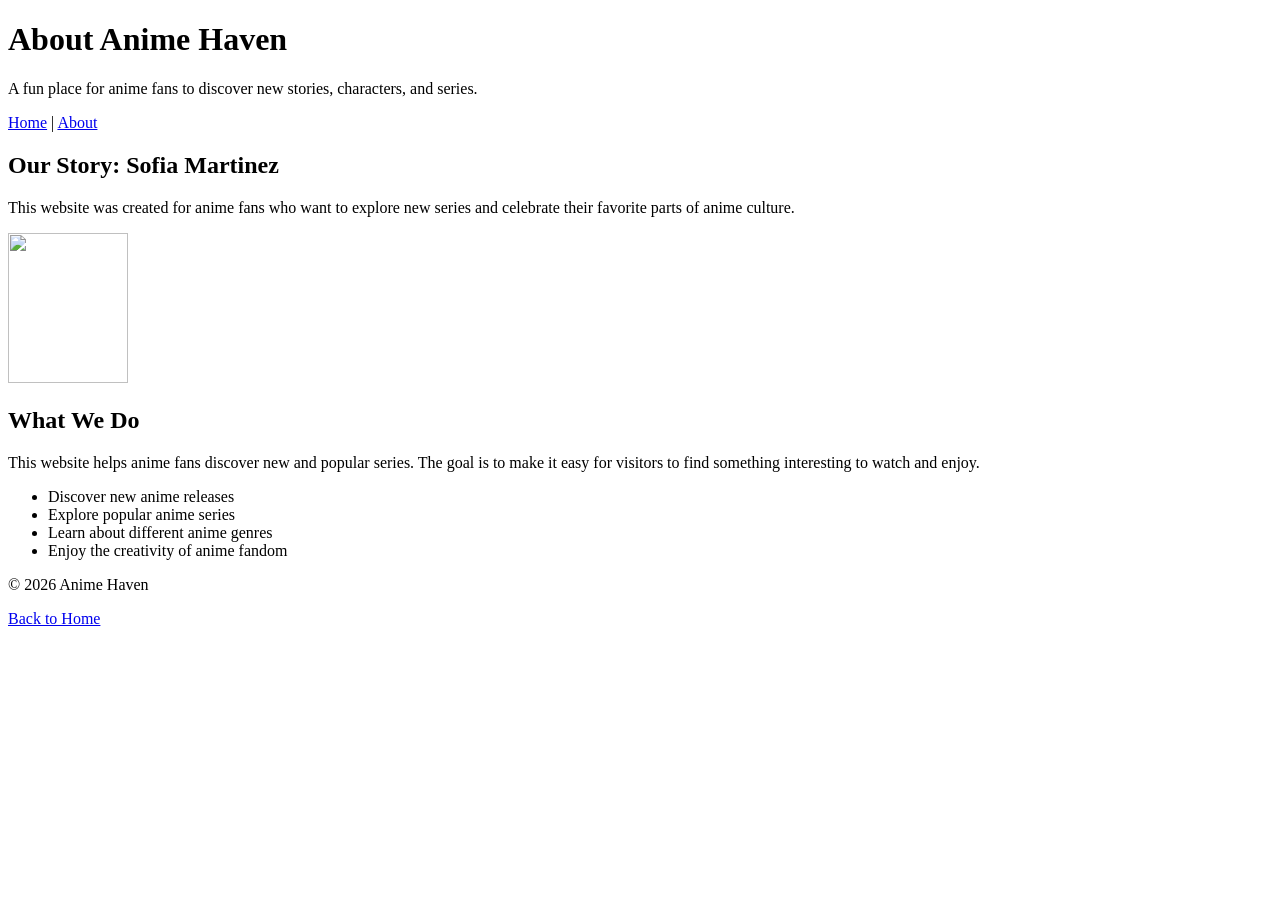
==== about.html @ ae9daad2 "Add files via upload" ====
<!DOCTYPE html>
<html lang="en">
<head>
    <meta charset="UTF-8">
    <meta name="viewport" content="width=device-width, initial-scale=1.0">
    <title>Anime Haven | About Us</title>
    <link rel="stylesheet" href="style.css">
</head>

<body>
    <div class="page-shell">

        <main class="content-panel">
            <header>
                <h1>About Anime Haven</h1>
                <p>A fun place for anime fans to discover new stories, characters, and series.</p>
            </header>

            <nav>
                <a href="index.html">Home</a> |
                <a href="about.html">About</a>
            </nav>

            <section>
                <h2>Our Story: Sofia Martinez</h2>
                <p>
                    This website was created for anime fans who want to
                    explore new series and celebrate their favorite parts of anime culture.
                </p>

                <img src="https://images.unsplash.com/photo-1636394574049-7e6a8c7658c6?q=80&w=687&auto=format&fit=crop&ixlib=rb-4.1.0&ixid=M3wxMjA3fDB8MHxwaG90by1wYWdlfHx8fGVufDB8fHx8fA%3D%3D" width="120" height="150">
            </section>

            <section>
                <h2>What We Do</h2>
                <p>
                    This website helps anime fans discover new and popular series.
                    The goal is to make it easy for visitors to find something interesting to watch and enjoy.
                </p>
                <ul>
                    <li>Discover new anime releases</li>
                    <li>Explore popular anime series</li>
                    <li>Learn about different anime genres</li>
                    <li>Enjoy the creativity of anime fandom</li>
                </ul>
            </section>

            <footer>
                <p>&copy; <span>2026</span> <span>Anime Haven</span></p>
                <p><a href="index.html">Back to Home</a></p>
            </footer>
        </main>

</body>
</html>
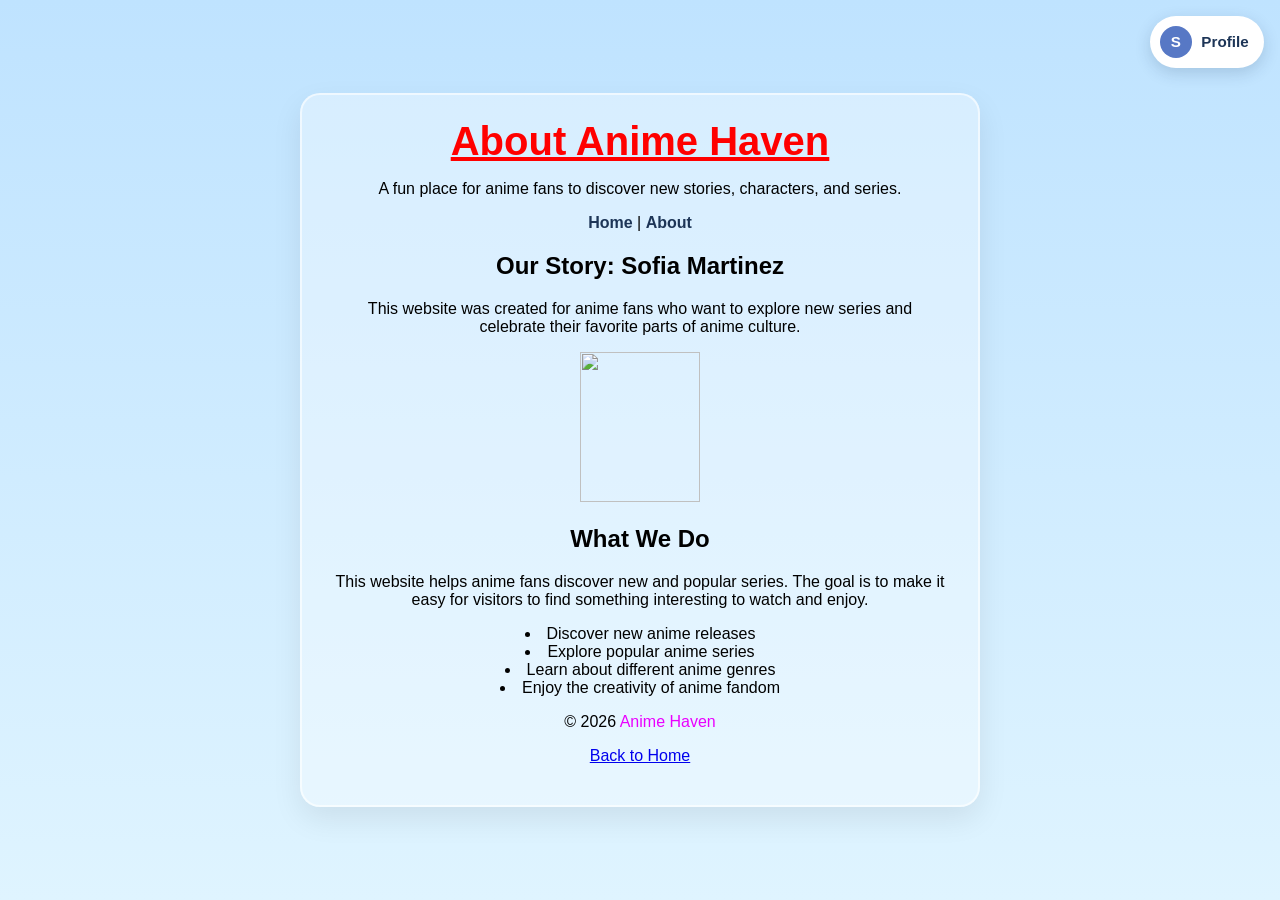
==== commit af2e95da: "Add files via upload" ====
--- a/about.html
+++ b/about.html
@@ -5,6 +5,7 @@
     <meta name="viewport" content="width=device-width, initial-scale=1.0">
     <title>Anime Haven | About Us</title>
     <link rel="stylesheet" href="style.css">
+    <script src="profile.js" defer></script>
 </head>
 
 <body>
@@ -50,6 +51,29 @@
                 <p><a href="index.html">Back to Home</a></p>
             </footer>
         </main>
+    </div>
 
+    <button class="profile-trigger" type="button" aria-controls="profile-sidebar" aria-expanded="false">
+        <span class="profile-trigger-avatar" aria-hidden="true">S</span>
+        <span class="profile-trigger-label">Profile</span>
+    </button>
+
+    <button class="profile-backdrop" type="button" aria-label="Close profile sidebar" tabindex="-1" hidden></button>
+    <aside class="profile-sidebar" id="profile-sidebar" role="dialog" aria-modal="true" aria-labelledby="profile-title" aria-hidden="true" inert>
+        <div class="profile-sidebar-header">
+            <h2 id="profile-title">Your profile</h2>
+            <button class="profile-close" type="button" aria-label="Close profile sidebar">&times;</button>
+        </div>
+        <div class="profile-card">
+            <span class="profile-avatar" aria-hidden="true">S</span>
+            <h3>Sofia Martinez</h3>
+            <p>Anime Haven fan</p>
+        </div>
+        <nav class="profile-nav" aria-label="Profile navigation">
+            <a href="index.html">Home</a>
+            <a href="about.html">About Anime Haven</a>
+        </nav>
+        <p class="profile-note">Discover stories, genres, and your next favorite series.</p>
+    </aside>
 </body>
 </html>
--- a/style.css
+++ b/style.css
@@ -0,0 +1,269 @@
+* {
+    box-sizing: border-box;
+}
+
+body {
+    margin: 0;
+    min-height: 100vh;
+    background: linear-gradient(180deg, #bfe3ff 0%, #dff4ff 100%);
+    font-family: Verdana, sans-serif;
+    text-align: center;
+}
+
+[hidden] {
+    display: none !important;
+}
+
+.page-shell {
+    display: flex;
+    align-items: center;
+    justify-content: center;
+    gap: 2rem;
+    min-height: 100vh;
+    padding: 2rem 1rem;
+}
+
+.content-panel {
+    width: min(100%, 680px);
+    background: rgba(255, 255, 255, 0.35);
+    border: 2px solid rgba(255, 255, 255, 0.6);
+    border-radius: 20px;
+    padding: 1.5rem 2rem;
+    box-shadow: 0 12px 30px rgba(0, 0, 0, 0.08);
+}
+
+header h1 {
+    margin: 0;
+    font-size: 2.5rem;
+    text-decoration: underline;
+    color: red;
+}
+
+header p,
+section p,
+section li,
+nav,
+footer {
+    font-family: Verdana, sans-serif;
+}
+
+nav {
+    margin: 1rem 0;
+}
+
+nav a {
+    color: #1d3557;
+    font-weight: bold;
+    text-decoration: none;
+}
+
+ul,
+ol {
+    list-style-position: inside;
+    padding-left: 0;
+}
+
+.side-art {
+    width: min(18vw, 180px);
+    height: auto;
+    object-fit: cover;
+    border-radius: 18px;
+    box-shadow: 0 12px 25px rgba(0, 0, 0, 0.15);
+    opacity: 0.9;
+}
+
+.left-art {
+    transform: rotate(-3deg);
+}
+
+.right-art {
+    transform: rotate(3deg);
+}
+
+footer span:last-child {
+    color: #ea00ff;
+}
+
+.profile-trigger {
+    position: fixed;
+    z-index: 10;
+    top: 1rem;
+    right: 1rem;
+    display: inline-flex;
+    align-items: center;
+    gap: 0.6rem;
+    padding: 0.55rem 0.9rem 0.55rem 0.55rem;
+    border: 1px solid rgba(255, 255, 255, 0.85);
+    border-radius: 999px;
+    background: #fff;
+    color: #1d3557;
+    font: bold 0.95rem Verdana, sans-serif;
+    box-shadow: 0 5px 16px rgba(29, 53, 87, 0.18);
+    cursor: pointer;
+}
+
+.profile-trigger-avatar,
+.profile-avatar {
+    display: inline-grid;
+    place-items: center;
+    flex: 0 0 auto;
+    border-radius: 50%;
+    background: #5778c5;
+    color: #fff;
+    font-weight: bold;
+}
+
+.profile-trigger-avatar {
+    width: 2rem;
+    height: 2rem;
+}
+
+.profile-trigger:hover,
+.profile-trigger:focus-visible,
+.profile-close:hover,
+.profile-close:focus-visible {
+    outline: 3px solid rgba(87, 120, 197, 0.45);
+    outline-offset: 2px;
+}
+
+.profile-backdrop {
+    position: fixed;
+    z-index: 19;
+    inset: 0;
+    width: 100%;
+    height: 100%;
+    border: 0;
+    background: rgba(17, 31, 53, 0.38);
+    cursor: pointer;
+}
+
+.profile-sidebar {
+    position: fixed;
+    z-index: 20;
+    top: 0;
+    right: 0;
+    display: flex;
+    flex-direction: column;
+    width: min(88vw, 340px);
+    height: 100vh;
+    padding: 1.5rem;
+    background: #fff;
+    color: #1d3557;
+    text-align: left;
+    box-shadow: -12px 0 32px rgba(17, 31, 53, 0.2);
+    transform: translateX(105%);
+    visibility: hidden;
+    transition: transform 220ms ease, visibility 220ms;
+}
+
+.profile-sidebar.is-open {
+    transform: translateX(0);
+    visibility: visible;
+}
+
+.profile-sidebar-header {
+    display: flex;
+    align-items: center;
+    justify-content: space-between;
+    gap: 1rem;
+}
+
+.profile-sidebar-header h2 {
+    margin: 0;
+    font-size: 1.35rem;
+}
+
+.profile-close {
+    width: 2.5rem;
+    height: 2.5rem;
+    border: 0;
+    border-radius: 50%;
+    background: #edf3ff;
+    color: #1d3557;
+    font-size: 1.6rem;
+    line-height: 1;
+    cursor: pointer;
+}
+
+.profile-card {
+    display: grid;
+    justify-items: center;
+    margin: 2.5rem 0 1.5rem;
+    padding: 1.5rem 1rem;
+    border-radius: 16px;
+    background: #edf5ff;
+    text-align: center;
+}
+
+.profile-avatar {
+    width: 4rem;
+    height: 4rem;
+    font-size: 1.5rem;
+}
+
+.profile-card h3 {
+    margin: 0.9rem 0 0.25rem;
+}
+
+.profile-card p,
+.profile-note {
+    margin: 0;
+    color: #52647f;
+    line-height: 1.5;
+}
+
+.profile-nav {
+    display: grid;
+    gap: 0.5rem;
+    margin: 0;
+}
+
+.profile-nav a {
+    padding: 0.85rem 1rem;
+    border-radius: 10px;
+    color: #1d3557;
+    font-weight: bold;
+    text-decoration: none;
+}
+
+.profile-nav a:hover,
+.profile-nav a:focus-visible {
+    outline: none;
+    background: #edf5ff;
+}
+
+.profile-note {
+    margin-top: auto;
+    padding-top: 2rem;
+    font-size: 0.9rem;
+}
+
+@media (max-width: 760px) {
+    .page-shell {
+        flex-direction: column;
+        padding: 2rem 1rem 3rem;
+    }
+
+    .side-art {
+        width: min(60vw, 220px);
+    }
+
+    .profile-trigger-label {
+        position: absolute;
+        width: 1px;
+        height: 1px;
+        overflow: hidden;
+        clip: rect(0, 0, 0, 0);
+        white-space: nowrap;
+    }
+
+    .profile-trigger {
+        padding: 0.4rem;
+    }
+}
+
+@media (prefers-reduced-motion: reduce) {
+    .profile-sidebar {
+        transition: none;
+    }
+}
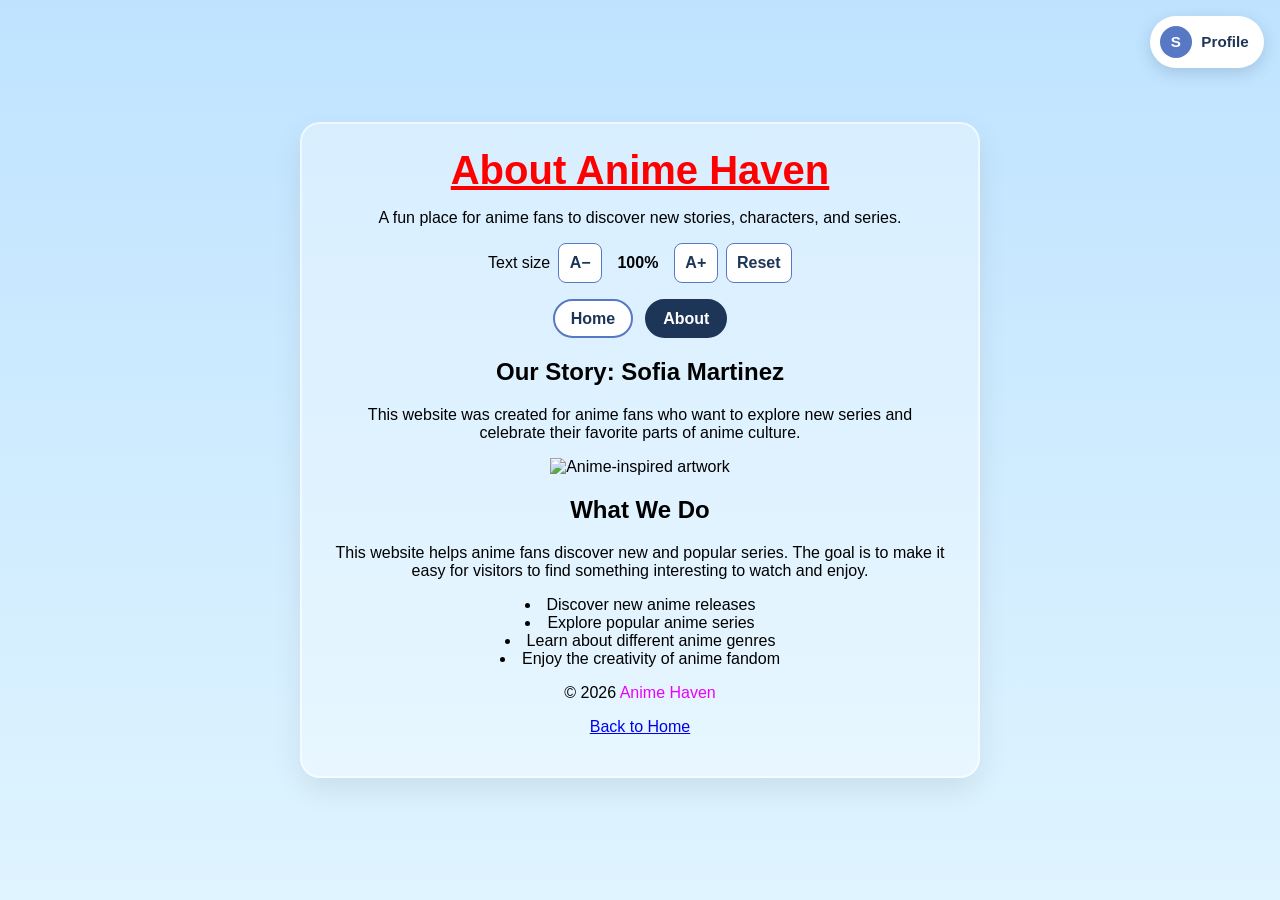
==== commit c9d5799c: "Add files via upload" ====
--- a/about.html
+++ b/about.html
@@ -15,11 +15,18 @@
             <header>
                 <h1>About Anime Haven</h1>
                 <p>A fun place for anime fans to discover new stories, characters, and series.</p>
+                <div class="text-size-controls" role="group" aria-label="Text size controls">
+                    <span>Text size</span>
+                    <button type="button" data-font-size="decrease" aria-label="Decrease text size">A−</button>
+                    <output class="text-size-value" aria-live="polite" aria-atomic="true">100%</output>
+                    <button type="button" data-font-size="increase" aria-label="Increase text size">A+</button>
+                    <button type="button" data-font-size="reset">Reset</button>
+                </div>
             </header>
 
-            <nav>
-                <a href="index.html">Home</a> |
-                <a href="about.html">About</a>
+            <nav class="primary-navigation" aria-label="Main navigation">
+                <a class="nav-link" href="index.html">Home</a>
+                <a class="nav-link" href="about.html" aria-current="page">About</a>
             </nav>
 
             <section>
@@ -29,7 +36,7 @@
                     explore new series and celebrate their favorite parts of anime culture.
                 </p>
 
-                <img src="https://images.unsplash.com/photo-1636394574049-7e6a8c7658c6?q=80&w=687&auto=format&fit=crop&ixlib=rb-4.1.0&ixid=M3wxMjA3fDB8MHxwaG90by1wYWdlfHx8fGVufDB8fHx8fA%3D%3D" width="120" height="150">
+                <img src="https://images.unsplash.com/photo-1636394574049-7e6a8c7658c6?q=80&w=687&auto=format&fit=crop&ixlib=rb-4.1.0&ixid=M3wxMjA3fDB8MHxwaG90by1wYWdlfHx8fGVufDB8fHx8fA%3D%3D" width="120" height="150" alt="Anime-inspired artwork">
             </section>
 
             <section>
@@ -58,7 +65,7 @@
         <span class="profile-trigger-label">Profile</span>
     </button>
 
-    <button class="profile-backdrop" type="button" aria-label="Close profile sidebar" tabindex="-1" hidden></button>
+    <div class="profile-backdrop" aria-hidden="true" hidden></div>
     <aside class="profile-sidebar" id="profile-sidebar" role="dialog" aria-modal="true" aria-labelledby="profile-title" aria-hidden="true" inert>
         <div class="profile-sidebar-header">
             <h2 id="profile-title">Your profile</h2>
--- a/style.css
+++ b/style.css
@@ -51,10 +51,68 @@
     margin: 1rem 0;
 }
 
-nav a {
+.primary-navigation {
+    display: flex;
+    justify-content: center;
+    gap: 0.75rem;
+}
+
+.primary-navigation .nav-link {
+    display: inline-block;
+    padding: 0.55rem 1rem;
+    border: 2px solid #5778c5;
+    border-radius: 999px;
+    background: #fff;
     color: #1d3557;
     font-weight: bold;
     text-decoration: none;
+}
+
+.primary-navigation .nav-link[aria-current="page"] {
+    background: #1d3557;
+    border-color: #1d3557;
+    color: #fff;
+}
+
+.text-size-controls {
+    display: flex;
+    align-items: center;
+    justify-content: center;
+    flex-wrap: wrap;
+    gap: 0.5rem;
+    margin: 1rem 0;
+}
+
+.text-size-controls button {
+    min-width: 2.5rem;
+    min-height: 2.5rem;
+    padding: 0.4rem 0.65rem;
+    border: 1px solid #5778c5;
+    border-radius: 0.5rem;
+    background: #fff;
+    color: #1d3557;
+    font: inherit;
+    font-weight: bold;
+    cursor: pointer;
+}
+
+.text-size-value {
+    min-width: 3.5rem;
+    font-weight: bold;
+}
+
+a:focus-visible,
+button:focus-visible {
+    outline: 3px solid #e85d04;
+    outline-offset: 3px;
+}
+
+.primary-navigation .nav-link:hover {
+    background: #dce8ff;
+}
+
+.primary-navigation .nav-link[aria-current="page"]:hover {
+    background: #294d7d;
 }
 
 ul,
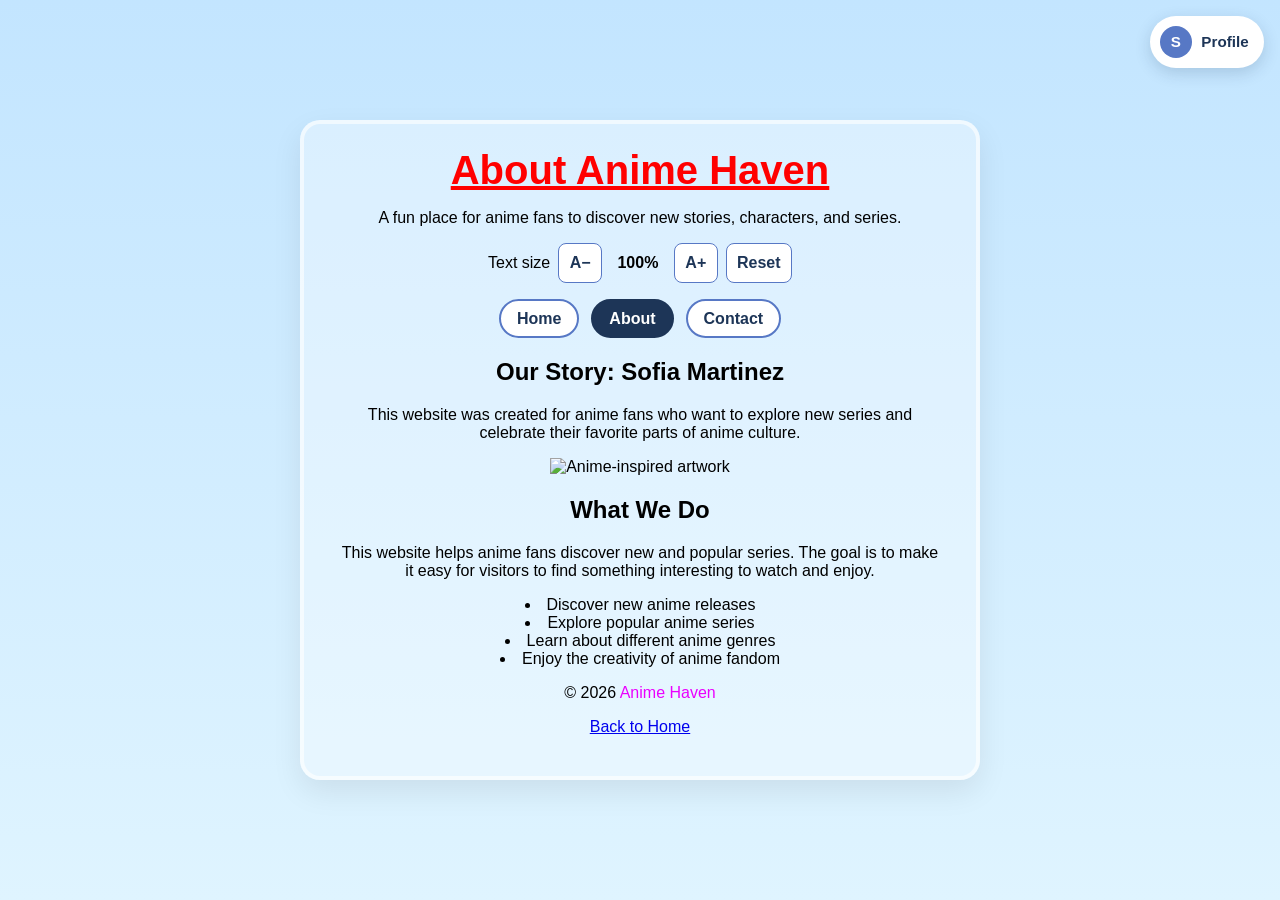
==== commit 99e26d26: "Add files via upload" ====
--- a/about.html
+++ b/about.html
@@ -27,6 +27,7 @@
             <nav class="primary-navigation" aria-label="Main navigation">
                 <a class="nav-link" href="index.html">Home</a>
                 <a class="nav-link" href="about.html" aria-current="page">About</a>
+                <a class="nav-link" href="contact.html">Contact</a>
             </nav>
 
             <section>
--- a/style.css
+++ b/style.css
@@ -5,7 +5,13 @@
 body {
     margin: 0;
     min-height: 100vh;
-    background: linear-gradient(180deg, #bfe3ff 0%, #dff4ff 100%);
+    background-color: #dff4ff;
+    background-image:
+        linear-gradient(180deg, rgba(191, 227, 255, 0.88) 0%, rgba(223, 244, 255, 0.88) 100%),
+        url("https://images.unsplash.com/photo-1493515322954-4fa727e97985?q=80&w=1170&auto=format&fit=crop&ixlib=rb-4.1.0&ixid=NHwxMjA3fDA%3D");
+    background-position: center;
+    background-size: cover;
+    background-attachment: fixed;
     font-family: Verdana, sans-serif;
     text-align: center;
 }
@@ -26,7 +32,7 @@
 .content-panel {
     width: min(100%, 680px);
     background: rgba(255, 255, 255, 0.35);
-    border: 2px solid rgba(255, 255, 255, 0.6);
+    border: 4px solid rgba(255, 255, 255, 0.6);
     border-radius: 20px;
     padding: 1.5rem 2rem;
     box-shadow: 0 12px 30px rgba(0, 0, 0, 0.08);
@@ -125,6 +131,7 @@
     width: min(18vw, 180px);
     height: auto;
     object-fit: cover;
+    border: 4px solid #000;
     border-radius: 18px;
     box-shadow: 0 12px 25px rgba(0, 0, 0, 0.15);
     opacity: 0.9;
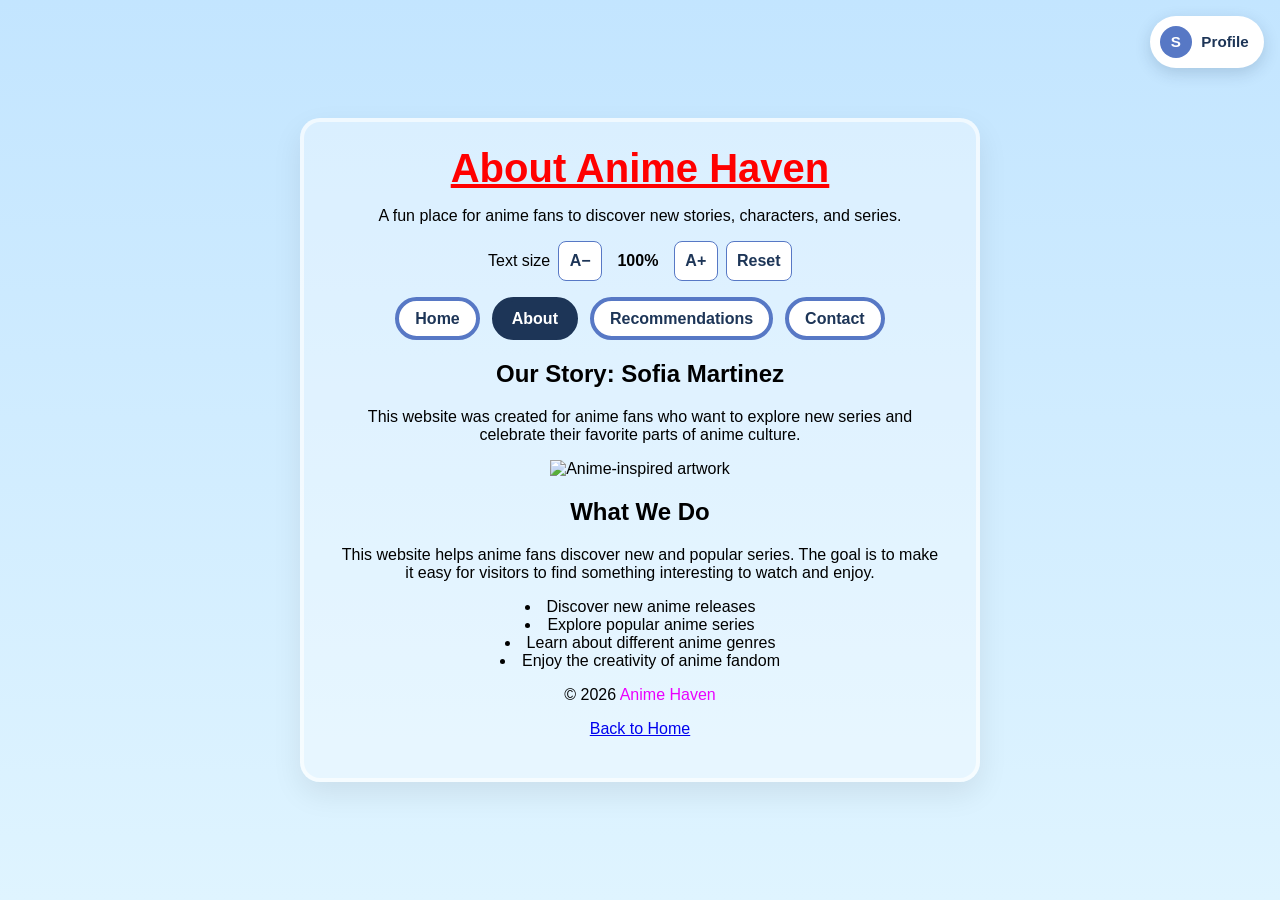
==== commit 0c6bd373: "Add files via upload" ====
--- a/about.html
+++ b/about.html
@@ -27,6 +27,7 @@
             <nav class="primary-navigation" aria-label="Main navigation">
                 <a class="nav-link" href="index.html">Home</a>
                 <a class="nav-link" href="about.html" aria-current="page">About</a>
+                <a class="nav-link" href="recommendations.html">Recommendations</a>
                 <a class="nav-link" href="contact.html">Contact</a>
             </nav>
 
--- a/style.css
+++ b/style.css
@@ -66,7 +66,7 @@
 .primary-navigation .nav-link {
     display: inline-block;
     padding: 0.55rem 1rem;
-    border: 2px solid #5778c5;
+    border: 4px solid #5778c5;
     border-radius: 999px;
     background: #fff;
     color: #1d3557;
@@ -125,6 +125,45 @@
 ol {
     list-style-position: inside;
     padding-left: 0;
+}
+
+.anime-recommendations {
+    display: grid;
+    grid-template-columns: repeat(auto-fit, minmax(190px, 1fr));
+    gap: 1rem;
+    margin-top: 1.5rem;
+}
+
+.anime-card {
+    overflow: hidden;
+    border: 1px solid rgba(29, 53, 87, 0.2);
+    border-radius: 12px;
+    background: rgba(255, 255, 255, 0.8);
+    text-align: left;
+}
+
+.anime-card-featured {
+    grid-column: 1 / -1;
+    justify-self: center;
+    width: min(100%, 300px);
+}
+
+.anime-cover {
+    display: grid;
+    min-height: 110px;
+    place-items: center;
+    margin: 0;
+    padding: 1rem;
+    background: #1d5fa7;
+    color: #fff;
+    font-size: 1.25rem;
+    font-weight: bold;
+    text-align: center;
+}
+
+.anime-card p {
+    margin: 0;
+    padding: 1rem;
 }
 
 .side-art {
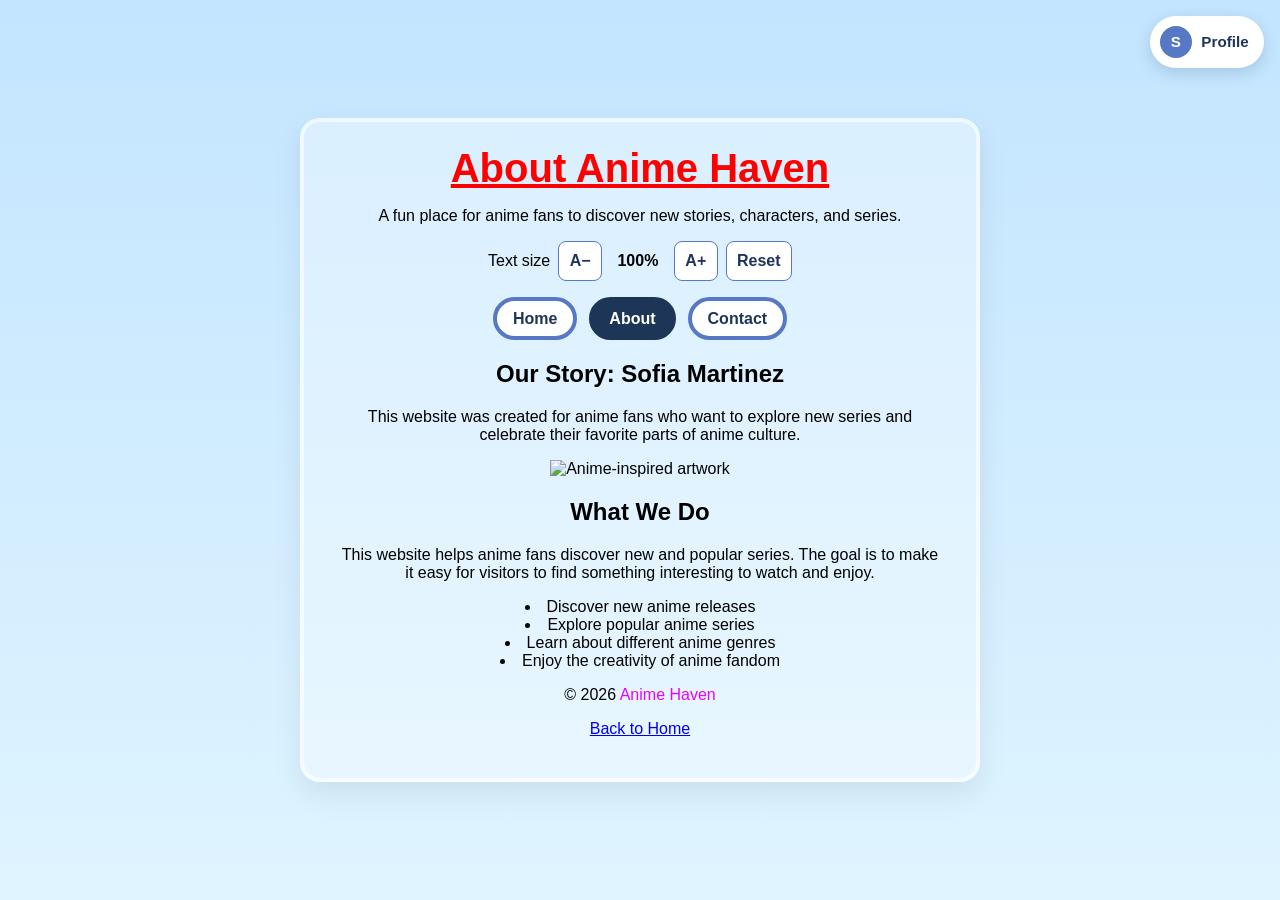
==== commit d669c86a: "Add files via upload" ====
--- a/about.html
+++ b/about.html
@@ -27,7 +27,6 @@
             <nav class="primary-navigation" aria-label="Main navigation">
                 <a class="nav-link" href="index.html">Home</a>
                 <a class="nav-link" href="about.html" aria-current="page">About</a>
-                <a class="nav-link" href="recommendations.html">Recommendations</a>
                 <a class="nav-link" href="contact.html">Contact</a>
             </nav>
 
